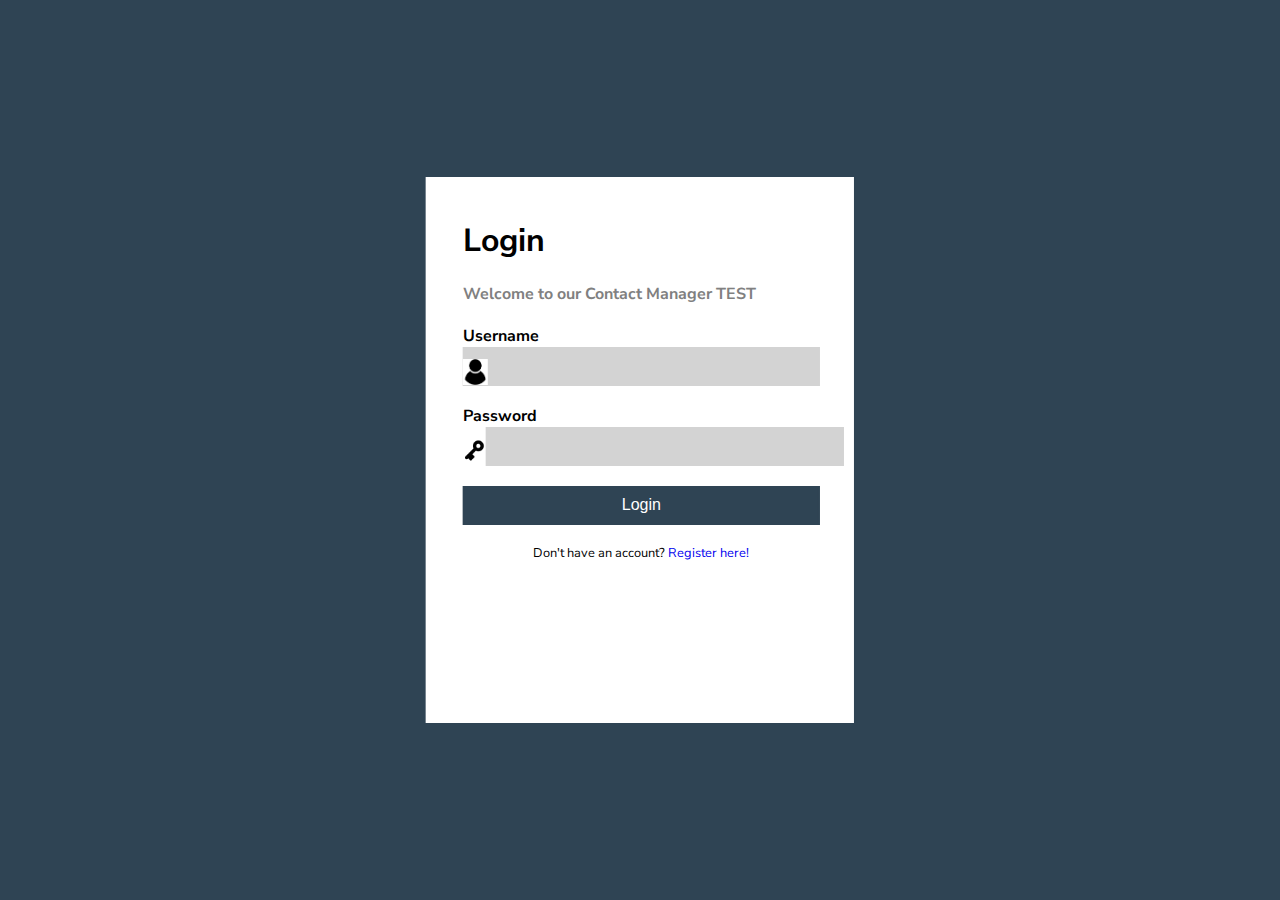
==== index.html @ 16494673 "Edited for digitalocean" ====
<!DOCTYPE html>
<html lang="en">

<head>
  <meta charset="UTF-8">
  <meta http-equiv="X-UA-Compatible" content="IE=edge">
  <meta name="viewport" content="width=device-width, initial-scale=1.0">
  <link rel="stylesheet" href="style.css">
  <script type="text/javascript" src="js/code.js"></script>
  <link rel="preconnect" href="https://fonts.googleapis.com">
  <link rel="preconnect" href="https://fonts.gstatic.com" crossorigin>
  <link href="https://fonts.googleapis.com/css2?family=Nunito+Sans&display=swap" rel="stylesheet">
  <title>Document</title>
</head>

<body>

  <div class="container">
    <div id="itemsInContainer">
      <h1>Login</h1>

      <h2>Welcome to our Contact Manager TEST</h2>

      <label class="userCredentials", for="username">Username</label>
      <img src="username.png", alt="Username icon", class="usernameIcon">   
      <input type="text", class="input" id="Login">

      <label class="userCredentials" for="password">Password</label> 
      <img src="password.png", alt="Password icon", class="passwordIcon">
      <input type="text", class="input" id="Password"> 

      <button class="input", id="button" onclick="doLogin();">Login</button>
	<span id="loginStatus"></span>

      <div class="makeAccount">
        <label for="">Don't have an account? </label>
        <a class="accountLink" href="url" >Register here!</a>
      </div>
    </div>  
      <!-- End of itemsInContainer -->
  </div>
  <!-- End of container -->
</body>

</html>
---- style.css ----
body
{
  background-color: #2F4454;
  font-family: 'Nunito Sans', sans-serif;
}

.makeAccount
{
  text-align: center;
  box-sizing: border-box;
  width: 92%;
  font-size: .8em;
}

.container
{
  position: absolute;
  top: 50%;
  left: 50%;
  transform: translate(-50%, -50%);
  height: 60%;  
  width: 33%;
  border: 3px solid white;
  background-color: white;
  text-align: left;   
}

.accountLink
{
  text-decoration: none;
}

#itemsInContainer
{
  margin-left: 8%;
  margin-bottom: 10%; 
} 

h1
{ 
  font-size: 200%;
  margin-top: 10%;
}

h2
{
  font-size: 100%;
  margin-bottom:5%;
  color: gray;
}

.input
{
  width: 92%;
  box-sizing: border-box;
  background-color: lightgray;
  border: 2px solid lightgray;
  border-radius: 0%;
  font-size: 16px;
  background-repeat: no-repeat;
  padding: 8.5px 10px 8.5px 10px;  
  margin-bottom: 5%;
}

#username
{
  margin-top:1.5%;
  float: right; 
  width: 84%;
  margin-right: 8%;
}

.usernameIcon
{
  position:absolute;
  width: 6%;
  float: left;
  margin-top:3%;
}

#password
{
  margin-top:1.5%;
  float: right;
  width: 84%;
  margin-right: 8%;
}

.passwordIcon
{
  width: 6%;
  float: left;
  margin-top:3%;
}

#button
{
  text-align: center;
  padding: 8.5px 0px 8.5px 0px;
  background-color: #2F4454;
  color: white;
  border-color: #2F4454;
}

.userCredentials
{
  display: block;
  font-weight: bold; 
  color: black;
}


#button:hover
{
  border-color: black;
  cursor: pointer;
}
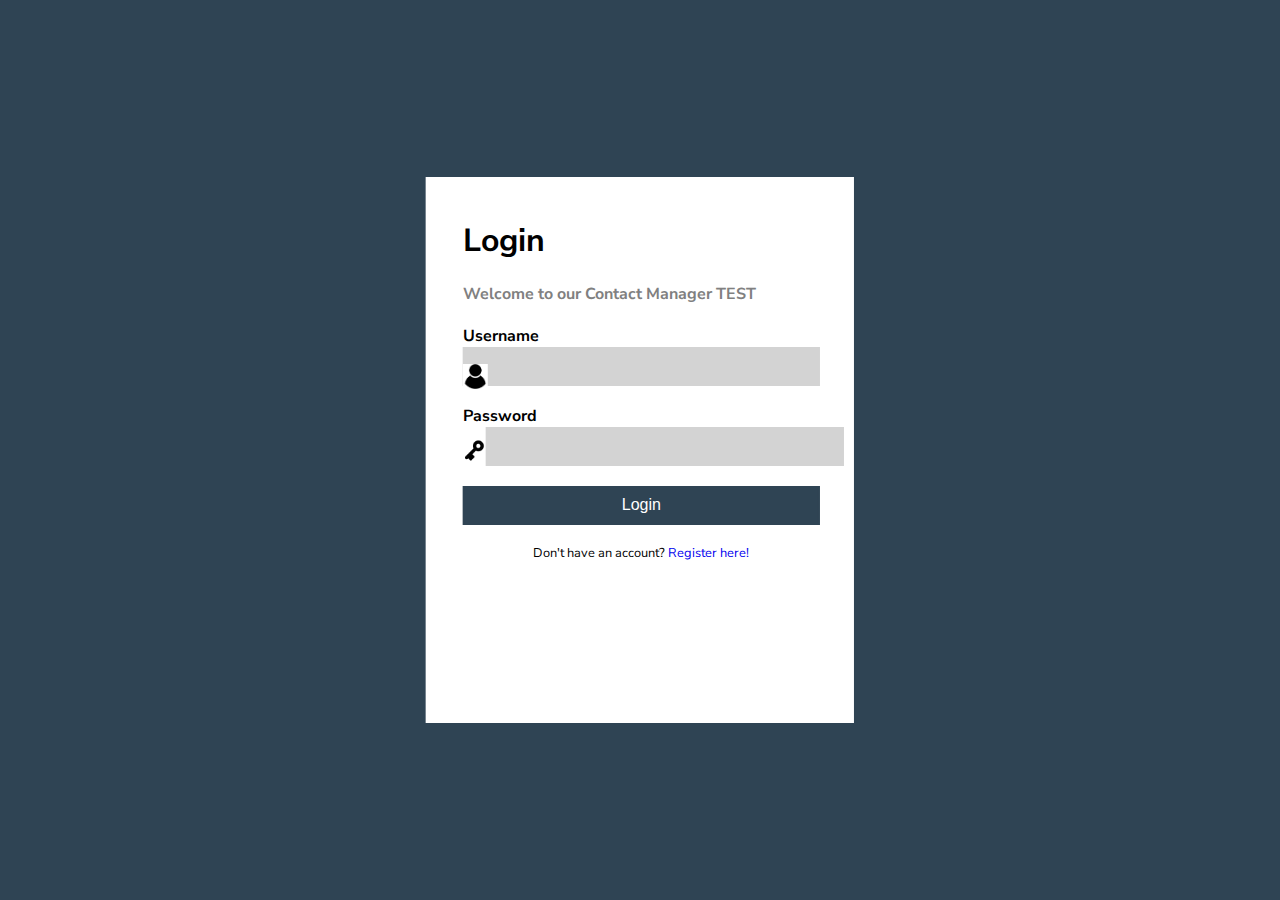
==== commit b487825b: "search and delete" ====
--- a/index.html
+++ b/index.html
@@ -5,7 +5,7 @@
   <meta charset="UTF-8">
   <meta http-equiv="X-UA-Compatible" content="IE=edge">
   <meta name="viewport" content="width=device-width, initial-scale=1.0">
-  <link rel="stylesheet" href="style.css">
+  <link rel="stylesheet" href="css/style.css">
   <script type="text/javascript" src="js/code.js"></script>
   <link rel="preconnect" href="https://fonts.googleapis.com">
   <link rel="preconnect" href="https://fonts.gstatic.com" crossorigin>
@@ -25,16 +25,16 @@
       <img src="username.png", alt="Username icon", class="usernameIcon">   
       <input type="text", class="input" id="Login">
 
-      <label class="userCredentials" for="password">Password</label> 
+      <label type="password" class="userCredentials" for="password">Password</label> 
       <img src="password.png", alt="Password icon", class="passwordIcon">
-      <input type="text", class="input" id="Password"> 
+      <input type="password", class="input" id="Password"> 
 
       <button class="input", id="button" onclick="doLogin();">Login</button>
 	<span id="loginStatus"></span>
 
       <div class="makeAccount">
         <label for="">Don't have an account? </label>
-        <a class="accountLink" href="url" >Register here!</a>
+        <a class="accountLink" href="http://teamcontactmanager.com/Register.html" >Register here!</a>
       </div>
     </div>  
       <!-- End of itemsInContainer -->
--- a/css/style.css
+++ b/css/style.css
@@ -0,0 +1,117 @@
+body
+{
+  background-color: #2F4454;
+  font-family: 'Nunito Sans', sans-serif;
+}
+
+.makeAccount
+{
+  text-align: center;
+  box-sizing: border-box;
+  width: 92%;
+  font-size: .8em;
+}
+
+.container
+{
+  position: absolute;
+  top: 50%;
+  left: 50%;
+  transform: translate(-50%, -50%);
+  height: 60%;  
+  width: 33%;
+  border: 3px solid white;
+  background-color: white;
+  text-align: left;   
+}
+
+.accountLink
+{
+  text-decoration: none;
+}
+
+#itemsInContainer
+{
+  margin-left: 8%;
+  margin-bottom: 10%; 
+} 
+
+h1
+{ 
+  font-size: 200%;
+  margin-top: 10%;
+}
+
+h2
+{
+  font-size: 100%;
+  margin-bottom:5%;
+  color: gray;
+}
+
+.input
+{
+  width: 92%;
+  box-sizing: border-box;
+  background-color: lightgray;
+  border: 2px solid lightgray;
+  border-radius: 0%;
+  font-size: 16px;
+  background-repeat: no-repeat;
+  padding: 8.5px 10px 8.5px 10px;  
+  margin-bottom: 5%;
+}
+
+#username
+{
+  margin-top:1.5%;
+  float: right; 
+  width: 84%;
+  margin-right: 8%;
+}
+
+.usernameIcon
+{
+  position:absolute;
+  width: 6%;
+  float: left;
+  margin-top:4%;
+}
+
+#password
+{
+  margin-top:1.5%;
+  float: right;
+  width: 84%;
+  margin-right: 8%;
+}
+
+.passwordIcon
+{
+  width: 6%;
+  float: left;
+  margin-top:3%;
+}
+
+#button
+{
+  text-align: center;
+  padding: 8.5px 0px 8.5px 0px;
+  background-color: #2F4454;
+  color: white;
+  border-color: #2F4454;
+}
+
+.userCredentials
+{
+  display: block;
+  font-weight: bold; 
+  color: black;
+}
+
+
+#button:hover
+{
+  border-color: black;
+  cursor: pointer;
+}